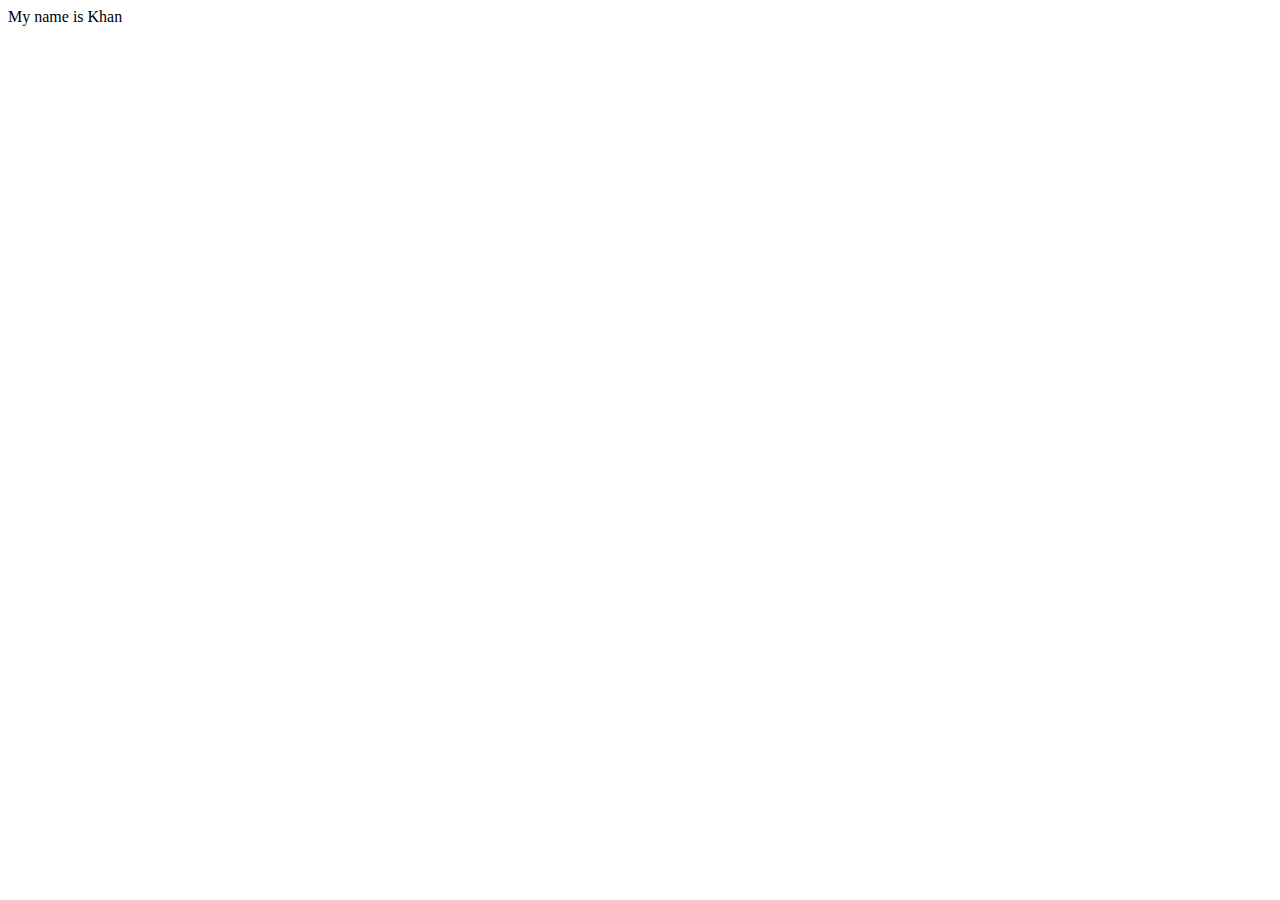
==== index.html @ 9fdb5ad4 "initialiazed git repsoitory" ====
<!DOCTYPE html>
<html lang="en">
<head>
    <meta charset="UTF-8">
    <meta http-equiv="X-UA-Compatible" content="IE=edge">
    <meta name="viewport" content="width=device-width, initial-scale=1.0">
    <title>Document</title>
</head>
<body>
    My name is Khan
</body>
</html>
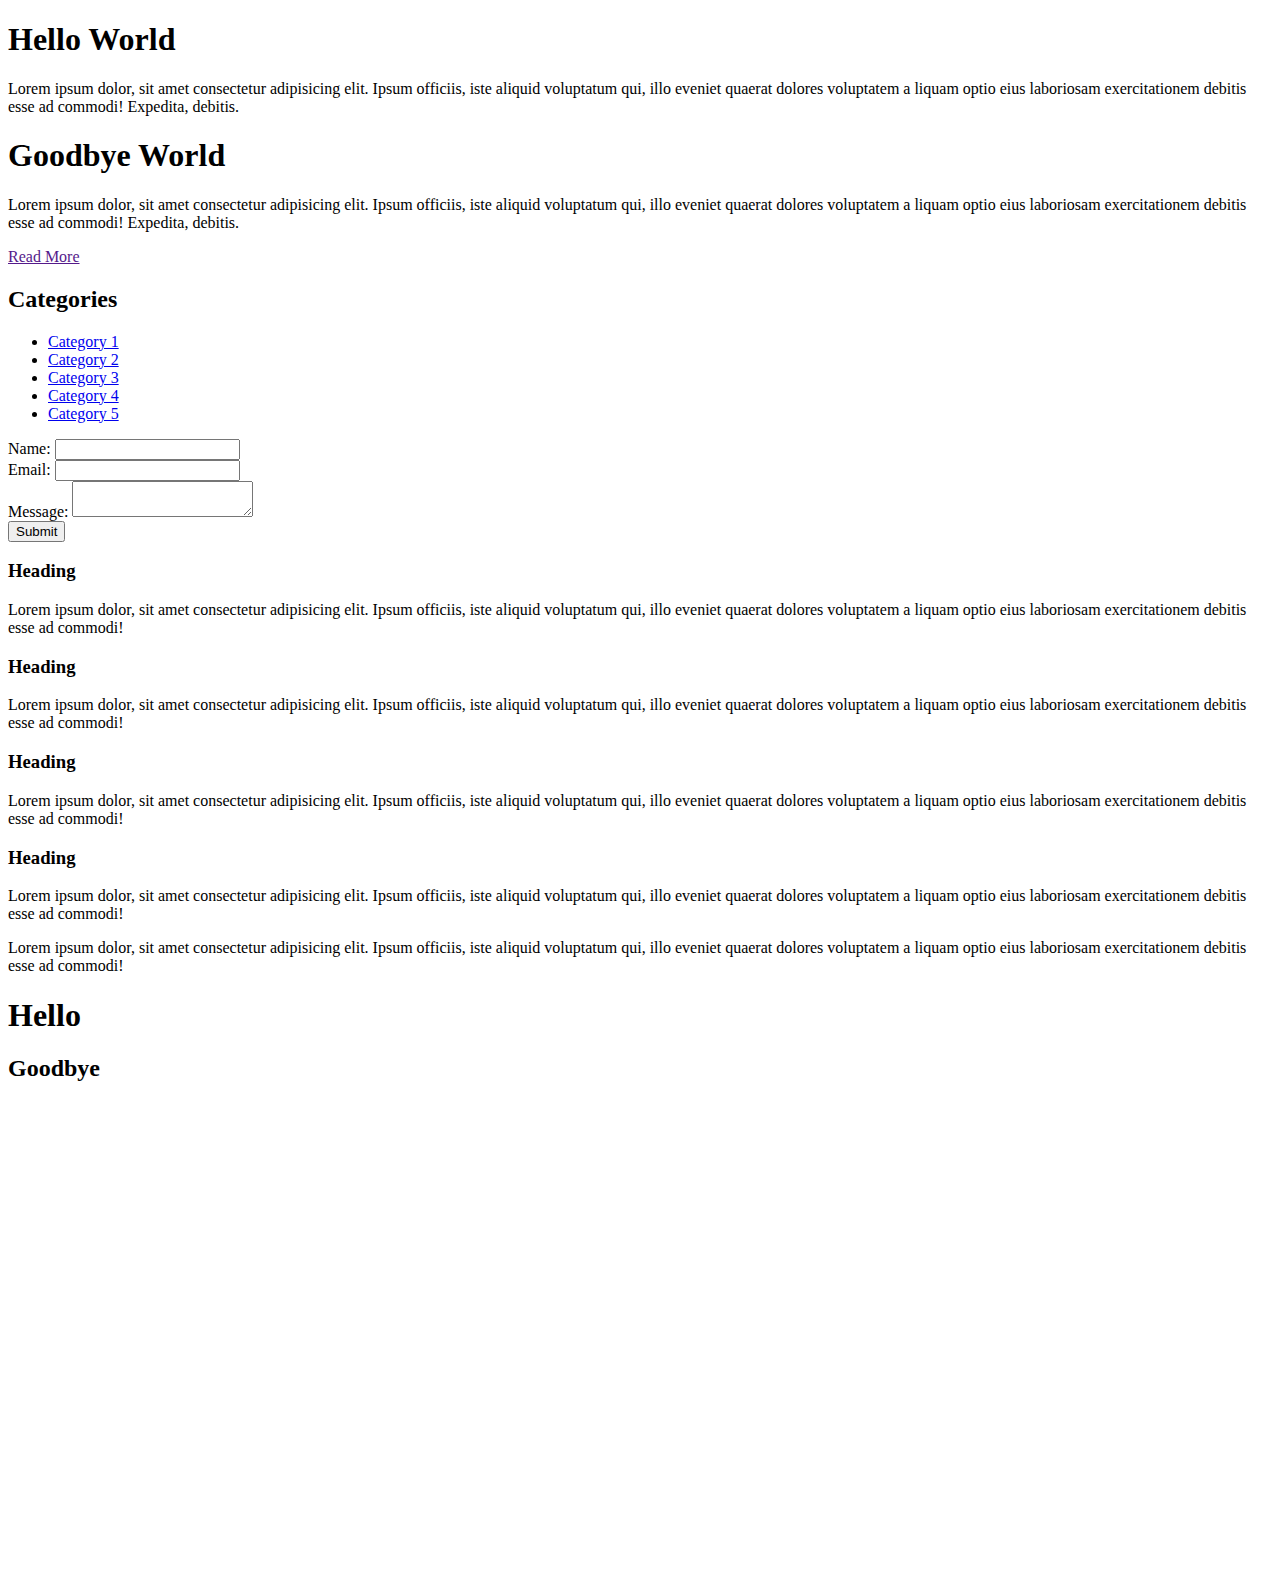
==== commit 2ea9445f: "Add files via upload" ====
--- a/index.html
+++ b/index.html
@@ -1,12 +1,112 @@
-<!DOCTYPE html>
-<html lang="en">
-<head>
-    <meta charset="UTF-8">
-    <meta http-equiv="X-UA-Compatible" content="IE=edge">
-    <meta name="viewport" content="width=device-width, initial-scale=1.0">
-    <title>Document</title>
-</head>
-<body>
-    My name is Khan
-</body>
+<!DOCTYPE html>
+<html lang="en">
+<head>
+    <meta charset="UTF-8">
+    <meta http-equiv="X-UA-Compatible" content="IE=edge">
+    <meta name="viewport" content="width=device-width, initial-scale=1.0">
+    <title>CSS Cheat Sheet</title>
+    <link rel="stylesheet" type="text/css" href="css/style.css">
+</head>
+<body>
+    <div class="container">
+    <div class="box-1">
+    <h1>Hello World</h1>
+    <p>Lorem ipsum dolor, sit amet consectetur adipisicing elit. Ipsum officiis, 
+        iste aliquid voluptatum qui, illo eveniet quaerat dolores voluptatem a
+        liquam optio eius laboriosam exercitationem debitis esse ad commodi! 
+        Expedita, debitis.</p>
+    </div>
+
+
+<div class="box-2">
+    <h1>Goodbye World</h1>
+    <p>Lorem ipsum dolor, sit amet consectetur adipisicing elit. Ipsum officiis, 
+        iste aliquid voluptatum qui, illo eveniet quaerat dolores voluptatem a
+        liquam optio eius laboriosam exercitationem debitis esse ad commodi! 
+        Expedita, debitis.</p>
+        <a class="button" href="">Read More</a>
+    </div>
+
+<div class="categories">
+    <h2>Categories</h2>
+    <ul>
+        <li><a href="#">Category 1
+        </a></li>
+        <li><a href="#">Category 2
+        </a></li>
+        <li><a href="#">Category 3
+        </a></li>
+        <li><a href="#">Category 4
+        </a></li>
+        <li><a href="test.html">Category 5
+        </a></li>
+    </ul>
+</div>
+
+<form class="my-form">
+    <div class="form-group">
+        <label>Name:</label>
+        <input type="text" name="name">
+</div>
+<div class="form-group">
+    <label>Email:</label>
+    <input type="text" name="email">
+</div>
+<div class="form-group">
+    <label>Message:</label>
+    <textarea name="message"></textarea>
+</div>
+<input class="button" type="submit" value="Submit" name="">
+</form>
+
+<div class="block">
+        <h3>Heading</h3>
+        <p>Lorem ipsum dolor, sit amet consectetur adipisicing elit. Ipsum officiis, 
+        iste aliquid voluptatum qui, illo eveniet quaerat dolores voluptatem a
+        liquam optio eius laboriosam exercitationem debitis esse ad commodi!
+        </p>
+    </div>
+
+    <div class="block">
+        <h3>Heading</h3>
+        <p>Lorem ipsum dolor, sit amet consectetur adipisicing elit. Ipsum officiis, 
+        iste aliquid voluptatum qui, illo eveniet quaerat dolores voluptatem a
+        liquam optio eius laboriosam exercitationem debitis esse ad commodi!
+        </p>
+    </div>
+
+    <div class="block">
+        <h3>Heading</h3>
+        <p>Lorem ipsum dolor, sit amet consectetur adipisicing elit. Ipsum officiis, 
+        iste aliquid voluptatum qui, illo eveniet quaerat dolores voluptatem a
+        liquam optio eius laboriosam exercitationem debitis esse ad commodi!
+        </p>
+    </div>
+
+    <div class="clr"></div>
+
+    <div id="main-block">
+        <h3>Heading</h3>
+        <p>Lorem ipsum dolor, sit amet consectetur adipisicing elit. Ipsum officiis, 
+        iste aliquid voluptatum qui, illo eveniet quaerat dolores voluptatem a
+        liquam optio eius laboriosam exercitationem debitis esse ad commodi!
+        </p>
+    </div>
+
+    <div id="sidebar">
+        <p>Lorem ipsum dolor, sit amet consectetur adipisicing elit. Ipsum officiis, 
+        iste aliquid voluptatum qui, illo eveniet quaerat dolores voluptatem a
+        liquam optio eius laboriosam exercitationem debitis esse ad commodi!
+        </p>
+    </div>
+
+    <div class="clr"></div>
+
+    <div class="p-box">
+        <h1>Hello</h1>
+        <h2>Goodbye</h2>
+    </div>
+</div><div style="margin-top:500px;"></div>
+
+</body>
 </html>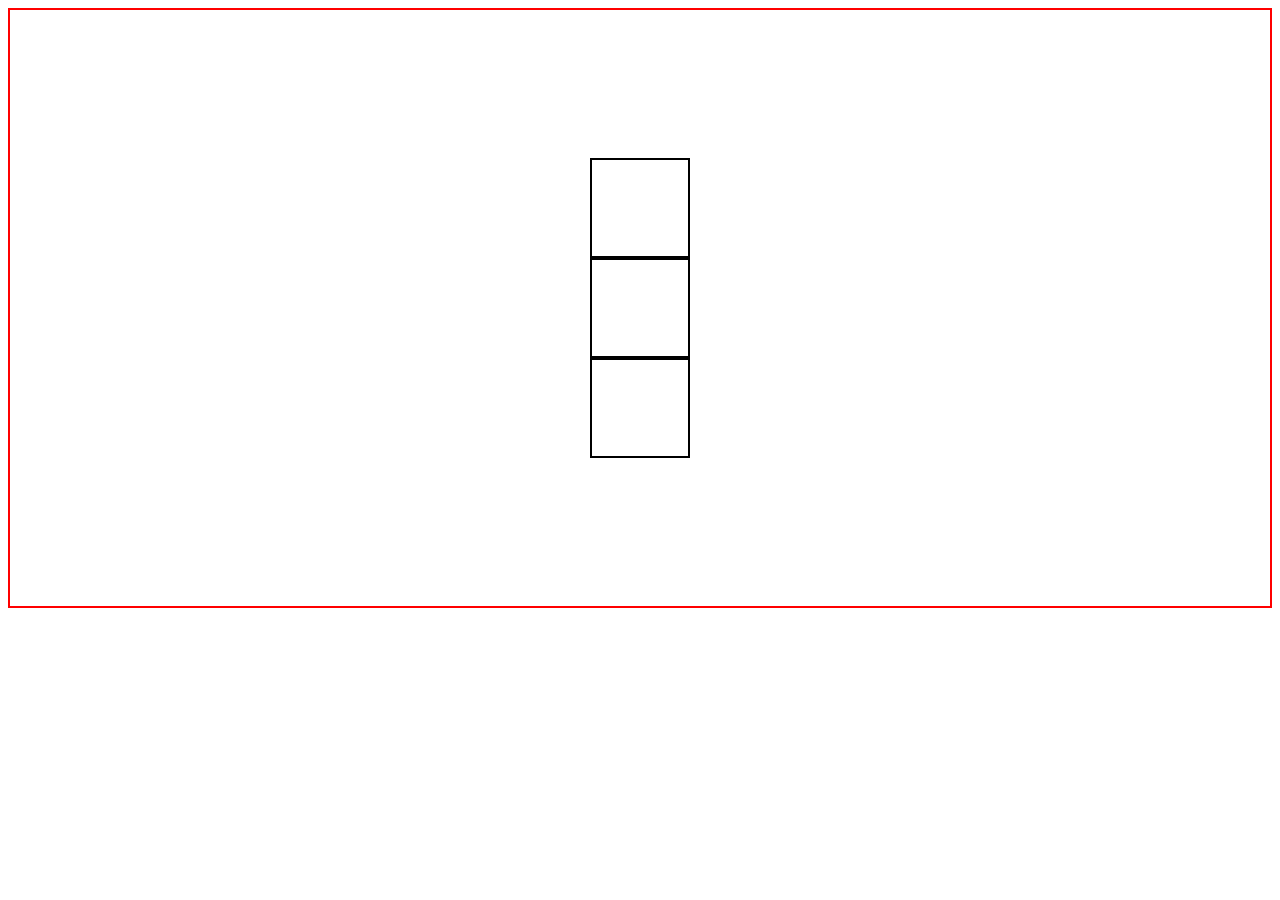
==== commit d542aa98: "Add files via upload" ====
--- a/index.html
+++ b/index.html
@@ -4,109 +4,14 @@
     <meta charset="UTF-8">
     <meta http-equiv="X-UA-Compatible" content="IE=edge">
     <meta name="viewport" content="width=device-width, initial-scale=1.0">
-    <title>CSS Cheat Sheet</title>
-    <link rel="stylesheet" type="text/css" href="css/style.css">
+    <title>Document</title>
+    <link rel="stylesheet" href="./style.css">
 </head>
 <body>
     <div class="container">
-    <div class="box-1">
-    <h1>Hello World</h1>
-    <p>Lorem ipsum dolor, sit amet consectetur adipisicing elit. Ipsum officiis, 
-        iste aliquid voluptatum qui, illo eveniet quaerat dolores voluptatem a
-        liquam optio eius laboriosam exercitationem debitis esse ad commodi! 
-        Expedita, debitis.</p>
+        <div class="box"></div>
+        <div class="box"></div>
+        <div class="box"></div>
     </div>
-
-
-<div class="box-2">
-    <h1>Goodbye World</h1>
-    <p>Lorem ipsum dolor, sit amet consectetur adipisicing elit. Ipsum officiis, 
-        iste aliquid voluptatum qui, illo eveniet quaerat dolores voluptatem a
-        liquam optio eius laboriosam exercitationem debitis esse ad commodi! 
-        Expedita, debitis.</p>
-        <a class="button" href="">Read More</a>
-    </div>
-
-<div class="categories">
-    <h2>Categories</h2>
-    <ul>
-        <li><a href="#">Category 1
-        </a></li>
-        <li><a href="#">Category 2
-        </a></li>
-        <li><a href="#">Category 3
-        </a></li>
-        <li><a href="#">Category 4
-        </a></li>
-        <li><a href="test.html">Category 5
-        </a></li>
-    </ul>
-</div>
-
-<form class="my-form">
-    <div class="form-group">
-        <label>Name:</label>
-        <input type="text" name="name">
-</div>
-<div class="form-group">
-    <label>Email:</label>
-    <input type="text" name="email">
-</div>
-<div class="form-group">
-    <label>Message:</label>
-    <textarea name="message"></textarea>
-</div>
-<input class="button" type="submit" value="Submit" name="">
-</form>
-
-<div class="block">
-        <h3>Heading</h3>
-        <p>Lorem ipsum dolor, sit amet consectetur adipisicing elit. Ipsum officiis, 
-        iste aliquid voluptatum qui, illo eveniet quaerat dolores voluptatem a
-        liquam optio eius laboriosam exercitationem debitis esse ad commodi!
-        </p>
-    </div>
-
-    <div class="block">
-        <h3>Heading</h3>
-        <p>Lorem ipsum dolor, sit amet consectetur adipisicing elit. Ipsum officiis, 
-        iste aliquid voluptatum qui, illo eveniet quaerat dolores voluptatem a
-        liquam optio eius laboriosam exercitationem debitis esse ad commodi!
-        </p>
-    </div>
-
-    <div class="block">
-        <h3>Heading</h3>
-        <p>Lorem ipsum dolor, sit amet consectetur adipisicing elit. Ipsum officiis, 
-        iste aliquid voluptatum qui, illo eveniet quaerat dolores voluptatem a
-        liquam optio eius laboriosam exercitationem debitis esse ad commodi!
-        </p>
-    </div>
-
-    <div class="clr"></div>
-
-    <div id="main-block">
-        <h3>Heading</h3>
-        <p>Lorem ipsum dolor, sit amet consectetur adipisicing elit. Ipsum officiis, 
-        iste aliquid voluptatum qui, illo eveniet quaerat dolores voluptatem a
-        liquam optio eius laboriosam exercitationem debitis esse ad commodi!
-        </p>
-    </div>
-
-    <div id="sidebar">
-        <p>Lorem ipsum dolor, sit amet consectetur adipisicing elit. Ipsum officiis, 
-        iste aliquid voluptatum qui, illo eveniet quaerat dolores voluptatem a
-        liquam optio eius laboriosam exercitationem debitis esse ad commodi!
-        </p>
-    </div>
-
-    <div class="clr"></div>
-
-    <div class="p-box">
-        <h1>Hello</h1>
-        <h2>Goodbye</h2>
-    </div>
-</div><div style="margin-top:500px;"></div>
-
 </body>
 </html>--- a/style.css
+++ b/style.css
@@ -0,0 +1,20 @@
+*{
+    box-sizing: border-box;
+}
+
+.container{
+    width:100%;
+    height:600px;
+    border: 2px solid red;
+    display: flex;
+    flex-direction:column;
+    align-items:center;
+    justify-content:center;
+}
+
+.box{
+    width:100px;
+    height:100px;
+    border: 2px solid black;
+}
+
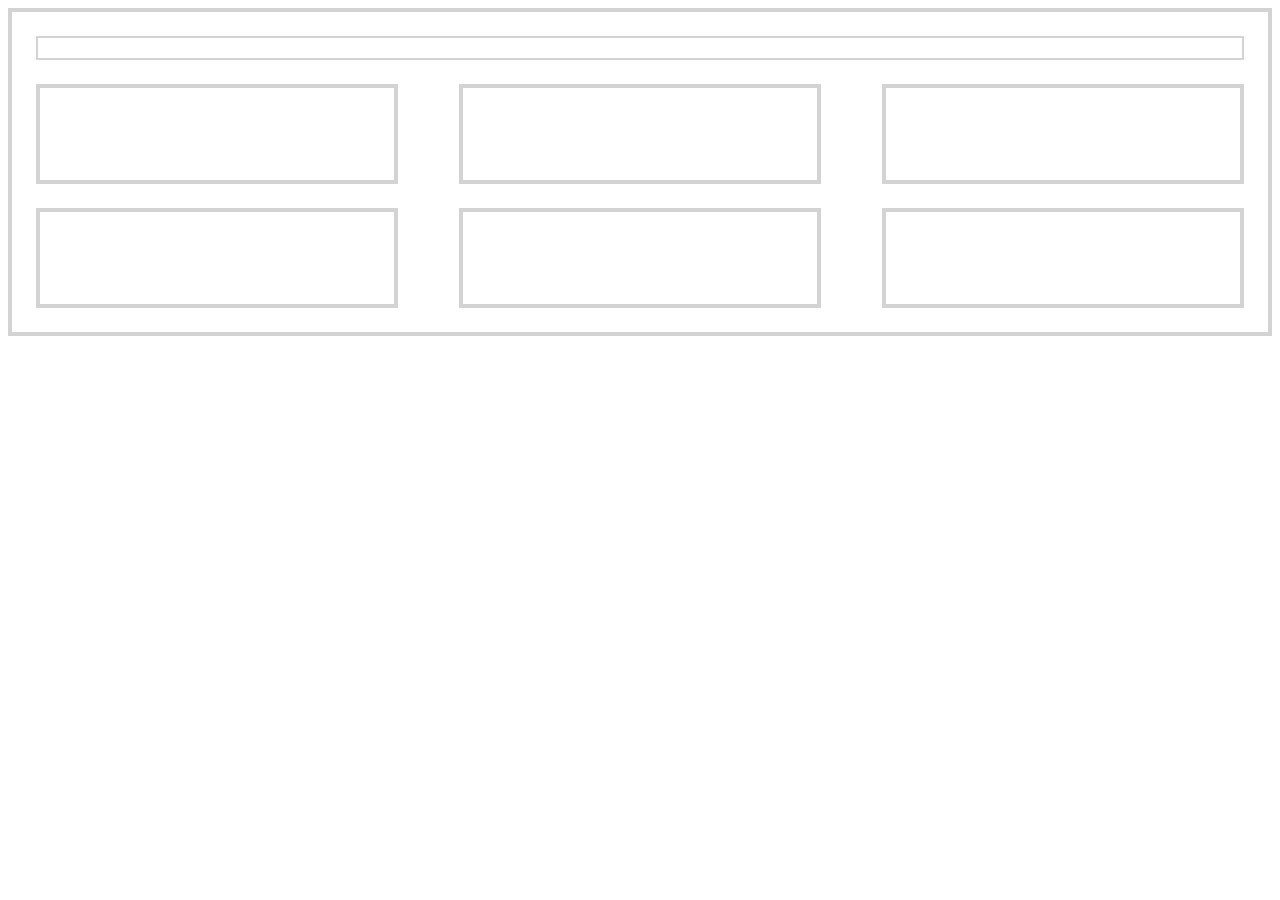
==== commit f6def23e: "Add files via upload" ====
--- a/index.html
+++ b/index.html
@@ -9,9 +9,16 @@
 </head>
 <body>
     <div class="container">
-        <div class="box"></div>
-        <div class="box"></div>
-        <div class="box"></div>
+        <div class="row"></div>
+            <div class="title"></div>
+                <div class="box-wrapper">
+                <div class="box"></div>
+                <div class="box"></div>
+                <div class="box"></div>
+                <div class="box"></div>
+                <div class="box"></div>
+                <div class="box"></div>
+        </div>
     </div>
 </body>
 </html>--- a/style.css
+++ b/style.css
@@ -1,20 +1,33 @@
 *{
-    box-sizing: border-box;
+    box-sizing:border-box;
 }
 
 .container{
-    width:100%;
-    height:600px;
-    border: 2px solid red;
-    display: flex;
-    flex-direction:column;
-    align-items:center;
-    justify-content:center;
+    border: 4px solid lightgray;
+    padding:24px 24px 0 24px;
 }
 
-.box{
-    width:100px;
-    height:100px;
-    border: 2px solid black;
+.row{
+   width:100%;
+   max-width:600px;
+   margin: 0 auto;
 }
 
+.title{
+    border: 2px solid lightgray;
+    width:100%;
+    height:24px;
+    margin-bottom:24px;
+}
+.box{
+    border: 4px solid lightgray;
+    width:30%;
+    height:100px;
+    margin-bottom:24px;
+}
+
+.box-wrapper{
+    display: flex;
+    flex-wrap:wrap;
+    justify-content:space-between;
+}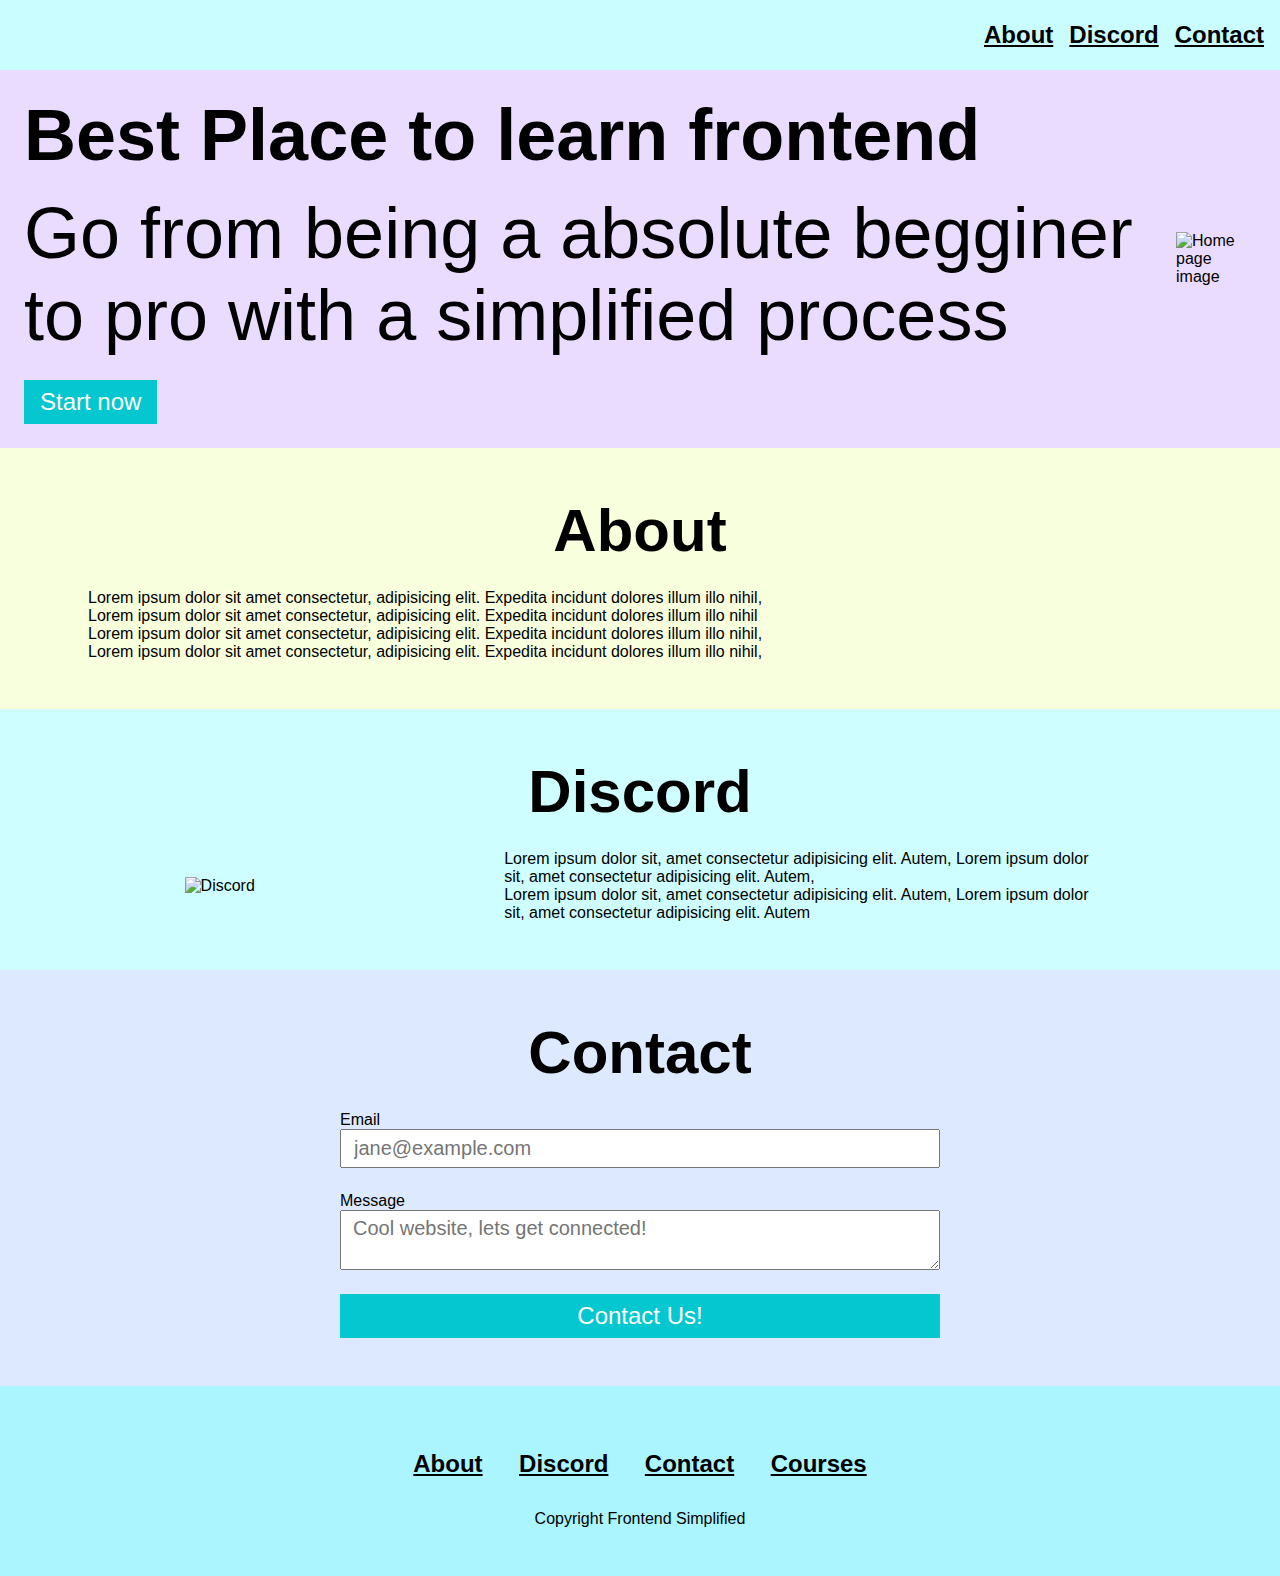
==== commit 1053cdc7: "Add files via upload" ====
--- a/index.html
+++ b/index.html
@@ -6,19 +6,97 @@
     <meta name="viewport" content="width=device-width, initial-scale=1.0">
     <title>Document</title>
     <link rel="stylesheet" href="./style.css">
+    
 </head>
 <body>
-    <div class="container">
-        <div class="row"></div>
-            <div class="title"></div>
-                <div class="box-wrapper">
-                <div class="box"></div>
-                <div class="box"></div>
-                <div class="box"></div>
-                <div class="box"></div>
-                <div class="box"></div>
-                <div class="box"></div>
+    <section>
+        <nav>
+            <img src="./Assets/FES.svg" class="logo" alt="">
+            <ul>
+                <li><a href="#about">About</a></li>
+                <li><a href="#discord">Discord</a></li>
+                <li><a href="#contact">Contact</a></li>
+            </ul>
+        </nav>
+        <header>
+            <div class="row">
+            <div>
+                <h1>Best Place to learn frontend</h1>
+                <P class="subheader">Go from being a absolute begginer to pro with a simplified  process</P>
+                <button>Start now</button>
+            </div>
+            <figure>
+            <img src="./Assets/laptop.png" alt="Home page image">
+        </figure>
+        </div>
+        </header>
+    </section>
+
+    <main>
+<section id="about">
+        <h2>About</h2>
+        <div class="row">
+        <div class="section__description">
+        <div class="section__description--wrapper">
+            <p class="section__description--para">
+                Lorem ipsum dolor sit amet consectetur, adipisicing elit. Expedita incidunt dolores illum illo nihil,
+                Lorem ipsum dolor sit amet consectetur, adipisicing elit. Expedita incidunt dolores illum illo nihil
+            </p>
+            <p class="section__description--para"> 
+                Lorem ipsum dolor sit amet consectetur, adipisicing elit. Expedita incidunt dolores illum illo nihil,
+                Lorem ipsum dolor sit amet consectetur, adipisicing elit. Expedita incidunt dolores illum illo nihil,
+            </p>
+        </div>
+        <figure class="about__img--wrapper">
+            <img src="./Assets/about.jpg" alt="">
+        </figure>
+    </div>
+</div>
+    </section>
+
+<section id="discord">
+    <h2>Discord</h2>
+    <div class="row">
+    <div class="section__description" >
+        <figure class="about__img--wrapper" >
+            <img src="./Assets/discord.png" alt="Discord">
+        </figure>
+        <div class="section__description--wrapper">
+            <p class="section__description--par">
+                Lorem ipsum dolor sit, amet consectetur adipisicing elit. Autem, 
+                Lorem ipsum dolor sit, amet consectetur adipisicing elit. Autem,
+            </p>
+            <p class="section__description--par">
+                Lorem ipsum dolor sit, amet consectetur adipisicing elit. Autem,
+                Lorem ipsum dolor sit, amet consectetur adipisicing elit. Autem
+            </p>
         </div>
     </div>
+</div>
+    </section>
+
+<section id="contact">
+<h2>Contact</h2>
+<form action="">
+    <label>Email</label>
+    <input type="email" placeholder="jane@example.com">
+    <label>Message</label>
+    <textarea type="text" placeholder="Cool website, lets get connected!"></textarea>
+    <button>Contact Us!</button>
+</form>
+</section>
+    </main>
+
+    <footer>
+        <img class="footer__logo" src="./Assets/FES.svg" alt="">
+        <div class="footer__links">
+            <a class="footer__link" href="#about">About</a>
+            <a class="footer__link" href="#discord">Discord</a>
+            <a class="footer__link" href="#contact">Contact</a>
+            <a class="footer__link" href="#courses">Courses</a>
+        </div>
+        <p>Copyright Frontend Simplified</p>
+    </footer>
 </body>
+
 </html>--- a/style.css
+++ b/style.css
@@ -1,33 +1,183 @@
+@import url("https://use.typekit.net/bjw7cyi.css");
+
 *{
-    box-sizing:border-box;
+padding:0;
+margin:0;
+box-sizing:border-box;
+font-family: 'roboto', sans-serif;
 }
 
-.container{
-    border: 4px solid lightgray;
-    padding:24px 24px 0 24px;
+nav{
+ height:70px;
+ display: flex;   
+ justify-content: space-between;
+ align-items: center;   
+ padding: 0 16px;
+ background-color: #cafdff;
+}
+
+header{
+    background-color: #eadcff;
+    height:calc(100vh-70px);
+    padding:24px;
+    display:flex;
+    align-items: center;
+    justify-content: center;
+}
+
+h1{
+    font-size:72px;
+}
+
+.subheader{
+    font-size:72px;
+    margin: 16px 0 24px 0;
+}
+
+button{
+    background-color:#05c7cf;
+    color:white;
+    border:none;
+    padding: 8px 16px;
+    font-size: 24px;
+    cursor: pointer;
+
+}
+
+a{
+    color: black;
+    font-size:24px;
+    font-weight:700;
+}
+
+.logo{
+    width:300px;
+}
+
+ul{
+    display: flex;
+}
+
+li{
+    list-style-type:none;
+    padding-left: 16px;
 }
 
 .row{
-   width:100%;
-   max-width:600px;
-   margin: 0 auto;
+    width:100%;
+    max-width: 1300px;
+    margin: 0 auto;
+    display: flex;
+    align-items: center;
+    justify-content: center
 }
 
-.title{
-    border: 2px solid lightgray;
-    width:100%;
-    height:24px;
-    margin-bottom:24px;
-}
-.box{
-    border: 4px solid lightgray;
-    width:30%;
-    height:100px;
-    margin-bottom:24px;
+#about,
+#discord,
+#contact,
+footer {
+    padding: 48px 0;  
 }
 
-.box-wrapper{
+/* 
+
+ABOUT
+
+*/
+
+#about{
+    background-color: #f8ffdc;
+}
+
+h2{
+    font-size: 60px;
+    text-align: center;
+    margin-bottom: 24px;
+}
+
+.section__description{
     display: flex;
-    flex-wrap:wrap;
-    justify-content:space-between;
-}+    justify-content: center;
+    align-items:center;
+}
+
+.about__img--wrapper{
+    width: 30%;
+    padding: 0 24px;
+}
+
+img{
+    width: 90%;
+}
+
+.section__description--wrapper{
+    width:60%;
+    padding: 0 24px;
+}
+
+.section__descritpion--para{
+    font-size:20px;
+    line-height:1.5;
+    margin-bottom: 24px;
+}
+
+/*
+
+DISCORD
+
+*/
+
+#discord{
+    background-color: #cefeff;
+}
+
+/*
+
+CONTACT
+
+*/
+
+#contact{
+    background-color: #dce9ff;
+}
+
+form{
+    width:100%;
+    max-width: 600px;
+    display: flex;
+    flex-direction: column;
+    margin: 0 auto;
+}
+
+input, textarea{
+    margin-bottom: 24px;
+   font-size: 20px;
+   padding: 6px 12px; 
+}
+
+/*
+
+FOOTER
+
+*/
+
+footer{
+    background-color:#aaf5ff ;
+    display: flex;
+    flex-direction: column;
+    align-items: center;
+}
+
+.footer__logo{
+    max-width: 480px;
+    margin-bottom: 16px;
+}
+
+.footer__links{
+    margin-bottom: 32px;
+}
+
+.footer__link{
+    padding: 0 16px;
+}
+
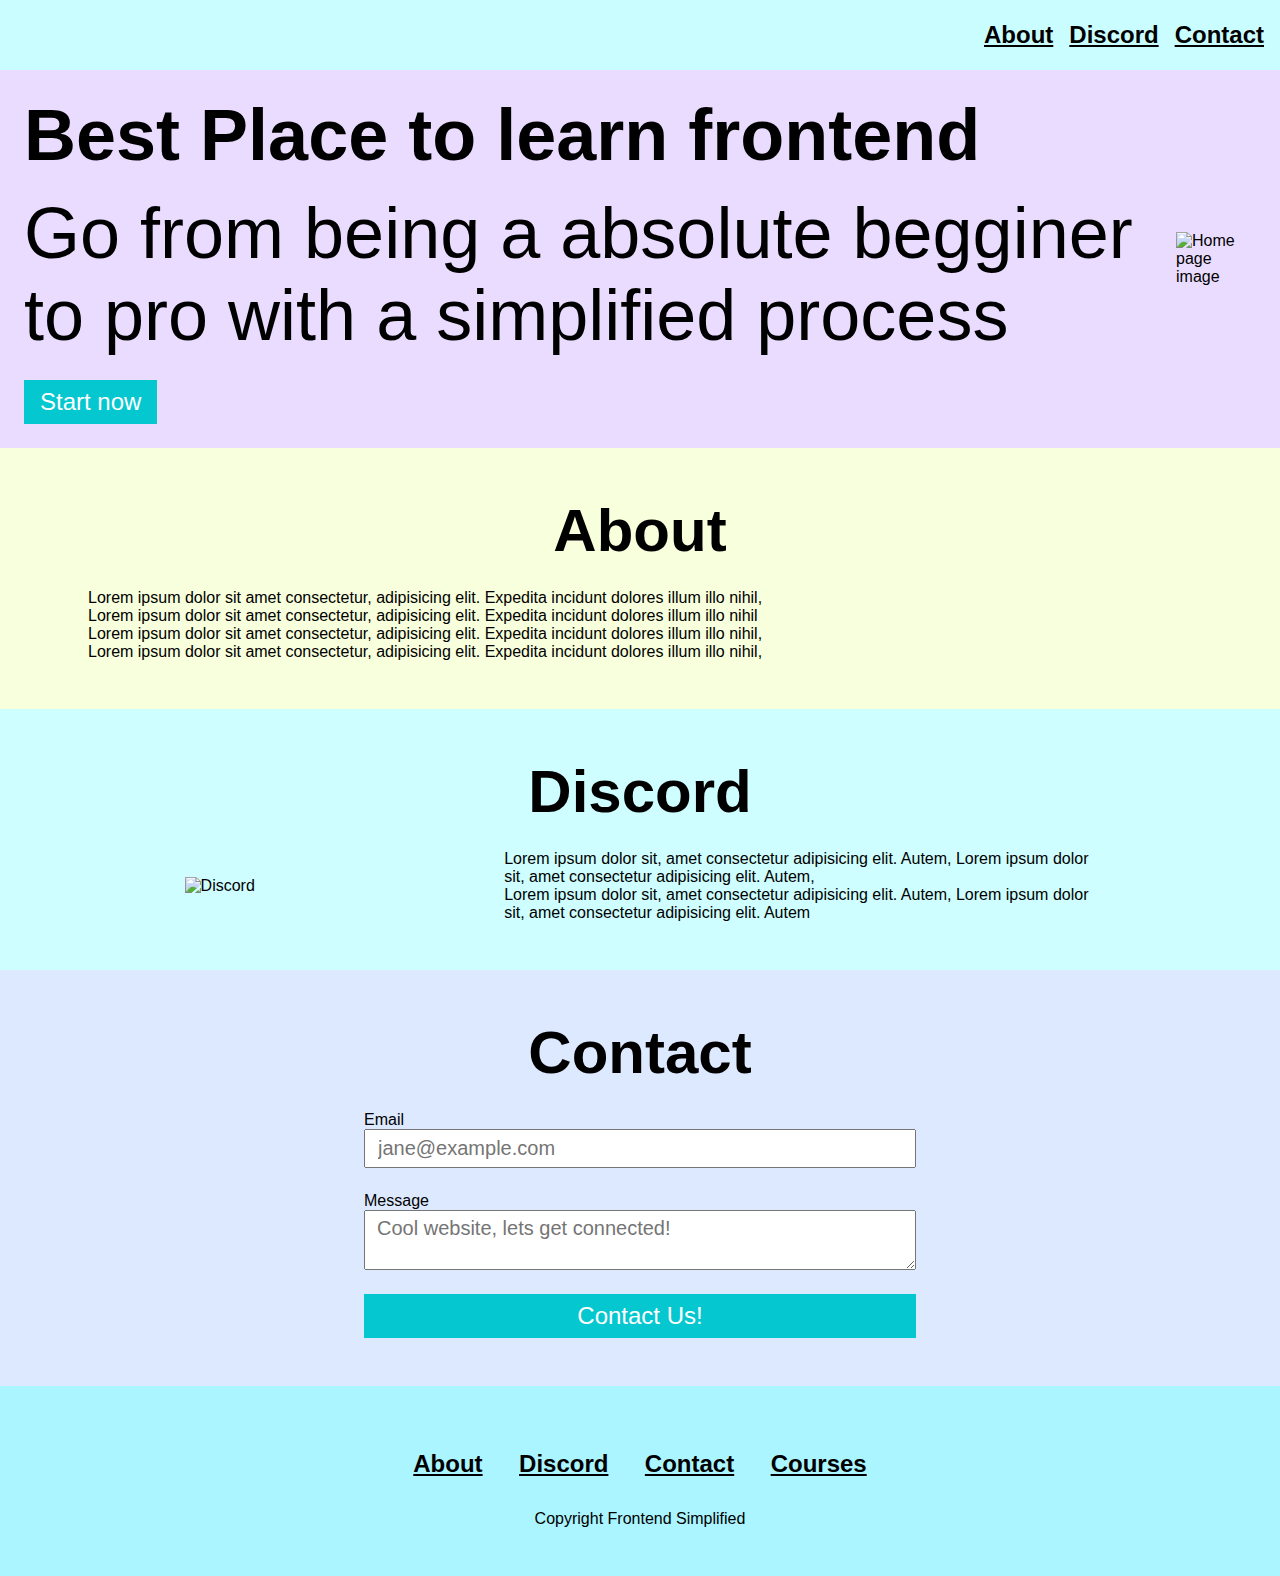
==== commit b590e020: "Add files via upload" ====
--- a/index.html
+++ b/index.html
@@ -20,10 +20,10 @@
         </nav>
         <header>
             <div class="row">
-            <div>
+            <div class="home__description">
                 <h1>Best Place to learn frontend</h1>
                 <P class="subheader">Go from being a absolute begginer to pro with a simplified  process</P>
-                <button>Start now</button>
+                <button class="home__description--button">Start now</button>
             </div>
             <figure>
             <img src="./Assets/laptop.png" alt="Home page image">
--- a/style.css
+++ b/style.css
@@ -147,6 +147,7 @@
     display: flex;
     flex-direction: column;
     margin: 0 auto;
+    padding: 0 24px;
 }
 
 input, textarea{
@@ -181,3 +182,67 @@
     padding: 0 16px;
 }
 
+/* SMALL PHONES, TABLETS, LARGE SMARTPHONES */
+@media (max-width: 728px) {
+.row {
+    flex-direction: column;
+}
+
+.home__description {
+    margin-bottom: 24px;
+    display: flex;
+    flex-direction: column;
+    align-items: center;
+}
+
+.home__description--button{
+    max-width: 240px;
+}
+
+h1{
+    text-align: center;
+    font-size: 28px;
+}
+
+.subheader{
+    text-align: center;
+    font-size: 28px;
+}
+
+ul{
+    display: none;
+}
+
+.section__description{
+    flex-direction: column;
+}
+
+.section__description--wrapper{
+    width: 100%;
+}
+
+.about__img--wrapper{
+    width: 100%;
+}
+
+#discord .section__description{
+    flex-direction: column-reverse;
+}
+
+footer{
+    padding: 48px 24px;
+}
+
+.footer_logo{
+max-width: 360px;
+}
+
+.footer__link{
+    padding: 0 4px;
+    font-size: 18px;
+}
+
+.footer-links{
+    margin-bottom: 24px;
+}
+}